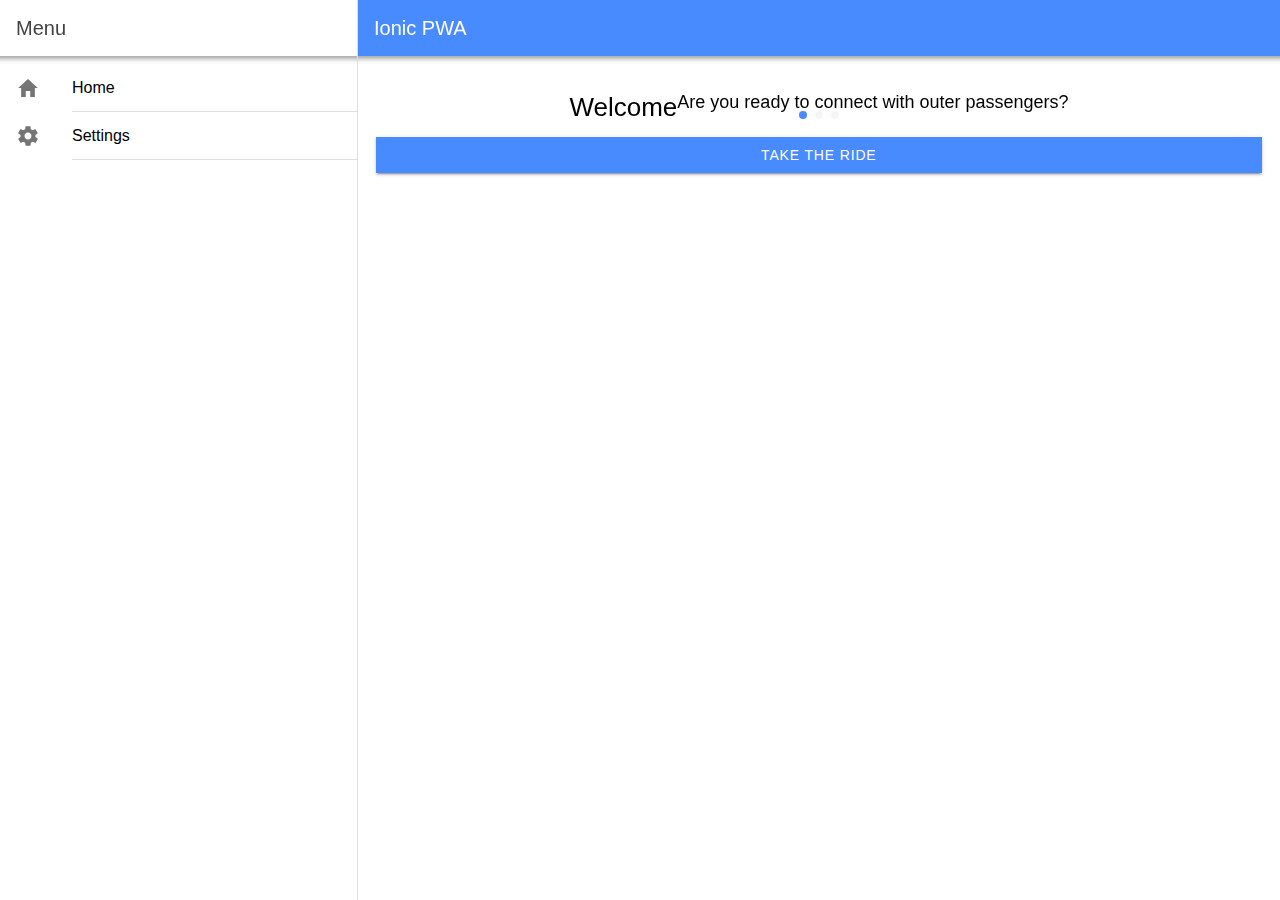
==== index.html @ 5e9d89e2 "pwa third try" ====
<!doctype html>
<html lang="en">
<head>
  <meta charset="utf-8">
  <title>Ionic Progressive Web App</title>

  <base href="/" />

  <meta name="viewport" content="viewport-fit=cover, width=device-width, initial-scale=1.0, minimum-scale=1.0, maximum-scale=1.0, user-scalable=no">
  <meta name="format-detection" content="telephone=no">
  <meta name="msapplication-tap-highlight" content="no">

  <link rel="icon" type="image/png" href="assets/icon/favicon.png">

  <!-- add to homescreen for ios -->
  <meta name="apple-mobile-web-app-capable" content="yes">
  <meta name="apple-mobile-web-app-status-bar-style" content="black">
  <!-- icons for ios pwa -->
  <link rel="apple-touch-icon" href="assets/icons/icon-192x192.png">

  <link rel="manifest" href="manifest.json">
  <meta name="theme-color" content="#1976d2">
<link rel="stylesheet" href="styles.6d53c42e367c85a24edc.css"></head>
<body>
  <app-root></app-root>
  <noscript>Please enable JavaScript to continue using this application.</noscript>
<script type="text/javascript" src="runtime.3969d0dd83c0ee042bb1.js"></script><script type="text/javascript" src="polyfills.073ed57e69bb94fd548f.js"></script><script type="text/javascript" src="main.b3f794438ce610d9141f.js"></script></body>
</html>
---- styles.6d53c42e367c85a24edc.css ----
:root{--ion-color-primary:#488aff;--ion-color-primary-rgb:72,138,255;--ion-color-primary-contrast:#fff;--ion-color-primary-contrast-rgb:255,255,255;--ion-color-primary-shade:#3f79e0;--ion-color-primary-tint:#5a96ff;--ion-color-secondary:#32db64;--ion-color-secondary-rgb:50,219,100;--ion-color-secondary-contrast:#fff;--ion-color-secondary-contrast-rgb:255,255,255;--ion-color-secondary-shade:#2cc158;--ion-color-secondary-tint:#47df74;--ion-color-tertiary:#f4a942;--ion-color-tertiary-rgb:244,169,66;--ion-color-tertiary-contrast:#fff;--ion-color-tertiary-contrast-rgb:255,255,255;--ion-color-tertiary-shade:#d7953a;--ion-color-tertiary-tint:#f5b255;--ion-color-success:#10dc60;--ion-color-success-rgb:16,220,96;--ion-color-success-contrast:#fff;--ion-color-success-contrast-rgb:255,255,255;--ion-color-success-shade:#0ec254;--ion-color-success-tint:#28e070;--ion-color-warning:#ffce00;--ion-color-warning-rgb:255,206,0;--ion-color-warning-contrast:#000;--ion-color-warning-contrast-rgb:0,0,0;--ion-color-warning-shade:#e0b500;--ion-color-warning-tint:#ffd31a;--ion-color-danger:#f53d3d;--ion-color-danger-rgb:245,61,61;--ion-color-danger-contrast:#fff;--ion-color-danger-contrast-rgb:255,255,255;--ion-color-danger-shade:#d83636;--ion-color-danger-tint:#f65050;--ion-color-light:#f4f4f4;--ion-color-light-rgb:244,244,244;--ion-color-light-contrast:#000;--ion-color-light-contrast-rgb:0,0,0;--ion-color-light-shade:#d7d7d7;--ion-color-light-tint:#f5f5f5;--ion-color-medium:#989aa2;--ion-color-medium-rgb:152,154,162;--ion-color-medium-contrast:#000;--ion-color-medium-contrast-rgb:0,0,0;--ion-color-medium-shade:#86888f;--ion-color-medium-tint:#a2a4ab;--ion-color-dark:#222;--ion-color-dark-rgb:34,34,34;--ion-color-dark-contrast:#fff;--ion-color-dark-contrast-rgb:255,255,255;--ion-color-dark-shade:#1e1e1e;--ion-color-dark-tint:#383838}html.ios{--ion-default-font:-apple-system,BlinkMacSystemFont,"Helvetica Neue","Roboto",sans-serif}html.md{--ion-default-font:"Roboto","Helvetica Neue",sans-serif}body.backdrop-no-scroll{overflow:hidden}.ion-color-primary{--ion-color-base:var(--ion-color-primary, #3880ff)!important;--ion-color-base-rgb:var(--ion-color-primary-rgb, 56,128,255)!important;--ion-color-contrast:var(--ion-color-primary-contrast, #fff)!important;--ion-color-contrast-rgb:var(--ion-color-primary-contrast-rgb, 255,255,255)!important;--ion-color-shade:var(--ion-color-primary-shade, #3171e0)!important;--ion-color-tint:var(--ion-color-primary-tint, #4c8dff)!important}.ion-color-secondary{--ion-color-base:var(--ion-color-secondary, #0cd1e8)!important;--ion-color-base-rgb:var(--ion-color-secondary-rgb, 12,209,232)!important;--ion-color-contrast:var(--ion-color-secondary-contrast, #fff)!important;--ion-color-contrast-rgb:var(--ion-color-secondary-contrast-rgb, 255,255,255)!important;--ion-color-shade:var(--ion-color-secondary-shade, #0bb8cc)!important;--ion-color-tint:var(--ion-color-secondary-tint, #24d6ea)!important}.ion-color-tertiary{--ion-color-base:var(--ion-color-tertiary, #7044ff)!important;--ion-color-base-rgb:var(--ion-color-tertiary-rgb, 112,68,255)!important;--ion-color-contrast:var(--ion-color-tertiary-contrast, #fff)!important;--ion-color-contrast-rgb:var(--ion-color-tertiary-contrast-rgb, 255,255,255)!important;--ion-color-shade:var(--ion-color-tertiary-shade, #633ce0)!important;--ion-color-tint:var(--ion-color-tertiary-tint, #7e57ff)!important}.ion-color-success{--ion-color-base:var(--ion-color-success, #10dc60)!important;--ion-color-base-rgb:var(--ion-color-success-rgb, 16,220,96)!important;--ion-color-contrast:var(--ion-color-success-contrast, #fff)!important;--ion-color-contrast-rgb:var(--ion-color-success-contrast-rgb, 255,255,255)!important;--ion-color-shade:var(--ion-color-success-shade, #0ec254)!important;--ion-color-tint:var(--ion-color-success-tint, #28e070)!important}.ion-color-warning{--ion-color-base:var(--ion-color-warning, #ffce00)!important;--ion-color-base-rgb:var(--ion-color-warning-rgb, 255,206,0)!important;--ion-color-contrast:var(--ion-color-warning-contrast, #fff)!important;--ion-color-contrast-rgb:var(--ion-color-warning-contrast-rgb, 255,255,255)!important;--ion-color-shade:var(--ion-color-warning-shade, #e0b500)!important;--ion-color-tint:var(--ion-color-warning-tint, #ffd31a)!important}.ion-color-danger{--ion-color-base:var(--ion-color-danger, #f04141)!important;--ion-color-base-rgb:var(--ion-color-danger-rgb, 240,65,65)!important;--ion-color-contrast:var(--ion-color-danger-contrast, #fff)!important;--ion-color-contrast-rgb:var(--ion-color-danger-contrast-rgb, 255,255,255)!important;--ion-color-shade:var(--ion-color-danger-shade, #d33939)!important;--ion-color-tint:var(--ion-color-danger-tint, #f25454)!important}.ion-color-light{--ion-color-base:var(--ion-color-light, #f4f5f8)!important;--ion-color-base-rgb:var(--ion-color-light-rgb, 244,245,248)!important;--ion-color-contrast:var(--ion-color-light-contrast, #000)!important;--ion-color-contrast-rgb:var(--ion-color-light-contrast-rgb, 0,0,0)!important;--ion-color-shade:var(--ion-color-light-shade, #d7d8da)!important;--ion-color-tint:var(--ion-color-light-tint, #f5f6f9)!important}.ion-color-medium{--ion-color-base:var(--ion-color-medium, #989aa2)!important;--ion-color-base-rgb:var(--ion-color-medium-rgb, 152,154,162)!important;--ion-color-contrast:var(--ion-color-medium-contrast, #fff)!important;--ion-color-contrast-rgb:var(--ion-color-medium-contrast-rgb, 255,255,255)!important;--ion-color-shade:var(--ion-color-medium-shade, #86888f)!important;--ion-color-tint:var(--ion-color-medium-tint, #a2a4ab)!important}.ion-color-dark{--ion-color-base:var(--ion-color-dark, #222428)!important;--ion-color-base-rgb:var(--ion-color-dark-rgb, 34,36,40)!important;--ion-color-contrast:var(--ion-color-dark-contrast, #fff)!important;--ion-color-contrast-rgb:var(--ion-color-dark-contrast-rgb, 255,255,255)!important;--ion-color-shade:var(--ion-color-dark-shade, #1e2023)!important;--ion-color-tint:var(--ion-color-dark-tint, #383a3e)!important}.ion-page{left:0;right:0;top:0;bottom:0;display:flex;position:absolute;flex-direction:column;justify-content:space-between;contain:layout size style;overflow:hidden;z-index:0}.ion-page-hidden,[hidden],ion-action-sheet-controller,ion-alert-controller,ion-loading-controller,ion-menu-controller,ion-modal-controller,ion-nav-controller,ion-picker-controller,ion-popover-controller,ion-route,ion-route-redirect,ion-router,ion-select-option,ion-toast-controller{display:none!important}.ion-page-invisible{opacity:0}html.plt-ios.plt-hybrid,html.plt-ios.plt-pwa{--ion-statusbar-padding:20px}@supports (padding-top:20px){html{--ion-safe-area-top:var(--ion-statusbar-padding)}}@supports (padding-top:constant(safe-area-inset-top)){html{--ion-safe-area-top:constant(safe-area-inset-top);--ion-safe-area-bottom:constant(safe-area-inset-bottom);--ion-safe-area-left:constant(safe-area-inset-left);--ion-safe-area-right:constant(safe-area-inset-right)}}@supports (padding-top:env(safe-area-inset-top)){html{--ion-safe-area-top:env(safe-area-inset-top);--ion-safe-area-bottom:env(safe-area-inset-bottom);--ion-safe-area-left:env(safe-area-inset-left);--ion-safe-area-right:env(safe-area-inset-right)}}audio,canvas,progress,video{vertical-align:baseline}audio:not([controls]){display:none;height:0}b,strong{font-weight:700}img{max-width:100%;border:0}svg:not(:root){overflow:hidden}figure{margin:1em 40px}hr{height:1px;border-width:0;box-sizing:content-box}pre{overflow:auto}code,kbd,pre,samp{font-family:monospace,monospace;font-size:1em}input,label,select,textarea{font-family:inherit;line-height:normal}textarea{overflow:auto;height:auto;font:inherit;color:inherit}textarea::-webkit-input-placeholder{padding-left:2px}textarea:-ms-input-placeholder{padding-left:2px}textarea::-ms-input-placeholder{padding-left:2px}textarea::placeholder{padding-left:2px}form,input,optgroup,select{margin:0;font:inherit;color:inherit}html input[type=button],input[type=reset],input[type=submit]{cursor:pointer;-webkit-appearance:button}.ion-tappable,[tappable],[tappable] div,[tappable] ion-icon,[tappable] ion-label,[tappable] span,a,a div,a ion-icon,a ion-label,a span,button,button div,button ion-icon,button ion-label,button span,input,textarea{touch-action:manipulation}a ion-label,button ion-label{pointer-events:none}button{border:0;border-radius:0;font-family:inherit;font-style:inherit;font-variant:inherit;line-height:1;text-transform:none;cursor:pointer;-webkit-appearance:button}[tappable]{cursor:pointer}a[disabled],button[disabled],html input[disabled]{cursor:default}button::-moz-focus-inner,input::-moz-focus-inner{padding:0;border:0}input[type=checkbox],input[type=radio]{padding:0;box-sizing:border-box}input[type=number]::-webkit-inner-spin-button,input[type=number]::-webkit-outer-spin-button{height:auto}input[type=search]::-webkit-search-cancel-button,input[type=search]::-webkit-search-decoration{-webkit-appearance:none}table{border-collapse:collapse;border-spacing:0}td,th{padding:0}*{box-sizing:border-box;-webkit-tap-highlight-color:transparent;-webkit-tap-highlight-color:transparent;-webkit-touch-callout:none}html{--ion-font-family:var(--ion-default-font);width:100%;height:100%;-webkit-text-size-adjust:100%;-moz-text-size-adjust:100%;-ms-text-size-adjust:100%;text-size-adjust:100%;font-family:var(--ion-font-family)}html.plt-pwa{height:100vh}body{background:var(--ion-background-color);-moz-osx-font-smoothing:grayscale;-webkit-font-smoothing:antialiased;position:fixed;width:100%;max-width:100%;height:100%;max-height:100%;text-rendering:optimizeLegibility;overflow:hidden;touch-action:manipulation;-webkit-user-drag:none;-ms-content-zooming:none;word-wrap:break-word;overscroll-behavior-y:none;-webkit-text-size-adjust:none;-moz-text-size-adjust:none;-ms-text-size-adjust:none;text-size-adjust:none;margin:0;padding:0}a{background-color:transparent;color:var(--ion-color-primary,#3880ff)}h1,h2,h3,h4,h5,h6{margin-top:16px;margin-bottom:10px;font-weight:500;line-height:1.2}h1{margin-top:20px;font-size:26px}h2{margin-top:18px;font-size:24px}h3{font-size:22px}h4{font-size:20px}h5{font-size:18px}h6{font-size:16px}small{font-size:75%}sub,sup{position:relative;font-size:75%;line-height:0;vertical-align:baseline}sup{top:-.5em}sub{bottom:-.25em}.ion-no-padding,[no-padding]{--padding-start:0;--padding-end:0;--padding-top:0;--padding-bottom:0;padding:0}.ion-padding,[padding]{--padding-start:var(--ion-padding, 16px);--padding-end:var(--ion-padding, 16px);--padding-top:var(--ion-padding, 16px);--padding-bottom:var(--ion-padding, 16px);padding-left:var(--ion-padding,16px);padding-right:var(--ion-padding,16px);padding-top:var(--ion-padding,16px);padding-bottom:var(--ion-padding,16px)}@supports ((-webkit-margin-start:0) or (margin-inline-start:0)) or (-webkit-margin-start:0){.ion-padding,[padding]{padding-left:unset;padding-right:unset;-webkit-padding-start:var(--ion-padding,16px);padding-inline-start:var(--ion-padding,16px);-webkit-padding-end:var(--ion-padding,16px);padding-inline-end:var(--ion-padding,16px)}}.ion-padding-top,[padding-top]{--padding-top:var(--ion-padding, 16px);padding-top:var(--ion-padding,16px)}.ion-padding-start,[padding-start]{--padding-start:var(--ion-padding, 16px);padding-left:var(--ion-padding,16px)}.ion-padding-end,[padding-end]{--padding-end:var(--ion-padding, 16px);padding-right:var(--ion-padding,16px)}@supports ((-webkit-margin-start:0) or (margin-inline-start:0)) or (-webkit-margin-start:0){.ion-padding-start,[padding-start]{padding-left:unset;-webkit-padding-start:var(--ion-padding,16px);padding-inline-start:var(--ion-padding,16px)}.ion-padding-end,[padding-end]{padding-right:unset;-webkit-padding-end:var(--ion-padding,16px);padding-inline-end:var(--ion-padding,16px)}}.ion-padding-bottom,[padding-bottom]{--padding-bottom:var(--ion-padding, 16px);padding-bottom:var(--ion-padding,16px)}.ion-padding-vertical,[padding-vertical]{--padding-top:var(--ion-padding, 16px);--padding-bottom:var(--ion-padding, 16px);padding-top:var(--ion-padding,16px);padding-bottom:var(--ion-padding,16px)}.ion-padding-horizontal,[padding-horizontal]{--padding-start:var(--ion-padding, 16px);--padding-end:var(--ion-padding, 16px);padding-left:var(--ion-padding,16px);padding-right:var(--ion-padding,16px)}.ion-no-margin,[no-margin]{--margin-start:0;--margin-end:0;--margin-top:0;--margin-bottom:0;margin:0}.ion-margin,[margin]{--margin-start:var(--ion-margin, 16px);--margin-end:var(--ion-margin, 16px);--margin-top:var(--ion-margin, 16px);--margin-bottom:var(--ion-margin, 16px);margin-left:var(--ion-margin,16px);margin-right:var(--ion-margin,16px);margin-top:var(--ion-margin,16px);margin-bottom:var(--ion-margin,16px)}@supports ((-webkit-margin-start:0) or (margin-inline-start:0)) or (-webkit-margin-start:0){.ion-padding-horizontal,[padding-horizontal]{padding-left:unset;padding-right:unset;-webkit-padding-start:var(--ion-padding,16px);padding-inline-start:var(--ion-padding,16px);-webkit-padding-end:var(--ion-padding,16px);padding-inline-end:var(--ion-padding,16px)}.ion-margin,[margin]{margin-left:unset;margin-right:unset;-webkit-margin-start:var(--ion-margin,16px);margin-inline-start:var(--ion-margin,16px);-webkit-margin-end:var(--ion-margin,16px);margin-inline-end:var(--ion-margin,16px)}}.ion-margin-top,[margin-top]{--margin-top:var(--ion-margin, 16px);margin-top:var(--ion-margin,16px)}.ion-margin-start,[margin-start]{--margin-start:var(--ion-margin, 16px);margin-left:var(--ion-margin,16px)}.ion-margin-end,[margin-end]{--margin-end:var(--ion-margin, 16px);margin-right:var(--ion-margin,16px)}@supports ((-webkit-margin-start:0) or (margin-inline-start:0)) or (-webkit-margin-start:0){.ion-margin-start,[margin-start]{margin-left:unset;-webkit-margin-start:var(--ion-margin,16px);margin-inline-start:var(--ion-margin,16px)}.ion-margin-end,[margin-end]{margin-right:unset;-webkit-margin-end:var(--ion-margin,16px);margin-inline-end:var(--ion-margin,16px)}}.ion-margin-bottom,[margin-bottom]{--margin-bottom:var(--ion-margin, 16px);margin-bottom:var(--ion-margin,16px)}.ion-margin-vertical,[margin-vertical]{--margin-top:var(--ion-margin, 16px);--margin-bottom:var(--ion-margin, 16px);margin-top:var(--ion-margin,16px);margin-bottom:var(--ion-margin,16px)}.ion-margin-horizontal,[margin-horizontal]{--margin-start:var(--ion-margin, 16px);--margin-end:var(--ion-margin, 16px);margin-left:var(--ion-margin,16px);margin-right:var(--ion-margin,16px)}@supports ((-webkit-margin-start:0) or (margin-inline-start:0)) or (-webkit-margin-start:0){.ion-margin-horizontal,[margin-horizontal]{margin-left:unset;margin-right:unset;-webkit-margin-start:var(--ion-margin,16px);margin-inline-start:var(--ion-margin,16px);-webkit-margin-end:var(--ion-margin,16px);margin-inline-end:var(--ion-margin,16px)}}[float-left],[float-start]{float:left!important}[float-right]{float:right!important}:host-context([dir=rtl]) [float-start]{float:right!important}[float-end]{float:right!important}:host-context([dir=rtl]) [float-end]{float:left!important}.ion-text-center,[text-center]{text-align:center!important}.ion-text-justify,[text-justify]{text-align:justify!important}.ion-text-start,[text-start]{text-align:start!important}.ion-text-end,[text-end]{text-align:end!important}.ion-text-left,[text-left]{text-align:left!important}.ion-text-right,[text-right]{text-align:right!important}.ion-text-nowrap,[text-nowrap]{white-space:nowrap!important}.ion-text-wrap,[text-wrap]{white-space:normal!important}.ion-text-uppercase,[text-uppercase]{text-transform:uppercase!important}.ion-text-lowercase,[text-lowercase]{text-transform:lowercase!important}.ion-text-capitalize,[text-capitalize]{text-transform:capitalize!important}@media (min-width:576px){[float-sm-left],[float-sm-start]{float:left!important}[float-sm-right]{float:right!important}:host-context([dir=rtl]) [float-sm-start]{float:right!important}[float-sm-end]{float:right!important}:host-context([dir=rtl]) [float-sm-end]{float:left!important}.ion-text-sm-center,[text-sm-center]{text-align:center!important}.ion-text-sm-justify,[text-sm-justify]{text-align:justify!important}.ion-text-sm-start,[text-sm-start]{text-align:start!important}.ion-text-sm-end,[text-sm-end]{text-align:end!important}.ion-text-sm-left,[text-sm-left]{text-align:left!important}.ion-text-sm-right,[text-sm-right]{text-align:right!important}.ion-text-sm-nowrap,[text-sm-nowrap]{white-space:nowrap!important}.ion-text-sm-wrap,[text-sm-wrap]{white-space:normal!important}.ion-text-sm-uppercase,[text-sm-uppercase]{text-transform:uppercase!important}.ion-text-sm-lowercase,[text-sm-lowercase]{text-transform:lowercase!important}.ion-text-sm-capitalize,[text-sm-capitalize]{text-transform:capitalize!important}}@media (min-width:768px){[float-md-left],[float-md-start]{float:left!important}[float-md-right]{float:right!important}:host-context([dir=rtl]) [float-md-start]{float:right!important}[float-md-end]{float:right!important}:host-context([dir=rtl]) [float-md-end]{float:left!important}.ion-text-md-center,[text-md-center]{text-align:center!important}.ion-text-md-justify,[text-md-justify]{text-align:justify!important}.ion-text-md-start,[text-md-start]{text-align:start!important}.ion-text-md-end,[text-md-end]{text-align:end!important}.ion-text-md-left,[text-md-left]{text-align:left!important}.ion-text-md-right,[text-md-right]{text-align:right!important}.ion-text-md-nowrap,[text-md-nowrap]{white-space:nowrap!important}.ion-text-md-wrap,[text-md-wrap]{white-space:normal!important}.ion-text-md-uppercase,[text-md-uppercase]{text-transform:uppercase!important}.ion-text-md-lowercase,[text-md-lowercase]{text-transform:lowercase!important}.ion-text-md-capitalize,[text-md-capitalize]{text-transform:capitalize!important}}@media (min-width:992px){[float-lg-left],[float-lg-start]{float:left!important}[float-lg-right]{float:right!important}:host-context([dir=rtl]) [float-lg-start]{float:right!important}[float-lg-end]{float:right!important}:host-context([dir=rtl]) [float-lg-end]{float:left!important}.ion-text-lg-center,[text-lg-center]{text-align:center!important}.ion-text-lg-justify,[text-lg-justify]{text-align:justify!important}.ion-text-lg-start,[text-lg-start]{text-align:start!important}.ion-text-lg-end,[text-lg-end]{text-align:end!important}.ion-text-lg-left,[text-lg-left]{text-align:left!important}.ion-text-lg-right,[text-lg-right]{text-align:right!important}.ion-text-lg-nowrap,[text-lg-nowrap]{white-space:nowrap!important}.ion-text-lg-wrap,[text-lg-wrap]{white-space:normal!important}.ion-text-lg-uppercase,[text-lg-uppercase]{text-transform:uppercase!important}.ion-text-lg-lowercase,[text-lg-lowercase]{text-transform:lowercase!important}.ion-text-lg-capitalize,[text-lg-capitalize]{text-transform:capitalize!important}}@media (min-width:1200px){[float-xl-left],[float-xl-start]{float:left!important}[float-xl-right]{float:right!important}:host-context([dir=rtl]) [float-xl-start]{float:right!important}[float-xl-end]{float:right!important}:host-context([dir=rtl]) [float-xl-end]{float:left!important}.ion-text-xl-center,[text-xl-center]{text-align:center!important}.ion-text-xl-justify,[text-xl-justify]{text-align:justify!important}.ion-text-xl-start,[text-xl-start]{text-align:start!important}.ion-text-xl-end,[text-xl-end]{text-align:end!important}.ion-text-xl-left,[text-xl-left]{text-align:left!important}.ion-text-xl-right,[text-xl-right]{text-align:right!important}.ion-text-xl-nowrap,[text-xl-nowrap]{white-space:nowrap!important}.ion-text-xl-wrap,[text-xl-wrap]{white-space:normal!important}.ion-text-xl-uppercase,[text-xl-uppercase]{text-transform:uppercase!important}.ion-text-xl-lowercase,[text-xl-lowercase]{text-transform:lowercase!important}.ion-text-xl-capitalize,[text-xl-capitalize]{text-transform:capitalize!important}}[align-self-start]{align-self:flex-start!important}[align-self-end]{align-self:flex-end!important}[align-self-center]{align-self:center!important}[align-self-stretch]{align-self:stretch!important}[align-self-baseline]{align-self:baseline!important}[align-self-auto]{align-self:auto!important}[wrap]{flex-wrap:wrap!important}[nowrap]{flex-wrap:nowrap!important}[wrap-reverse]{flex-wrap:wrap-reverse!important}[justify-content-start]{justify-content:flex-start!important}[justify-content-center]{justify-content:center!important}[justify-content-end]{justify-content:flex-end!important}[justify-content-around]{justify-content:space-around!important}[justify-content-between]{justify-content:space-between!important}[justify-content-evenly]{justify-content:space-evenly!important}[align-items-start]{align-items:flex-start!important}[align-items-center]{align-items:center!important}[align-items-end]{align-items:flex-end!important}[align-items-stretch]{align-items:stretch!important}[align-items-baseline]{align-items:baseline!important}
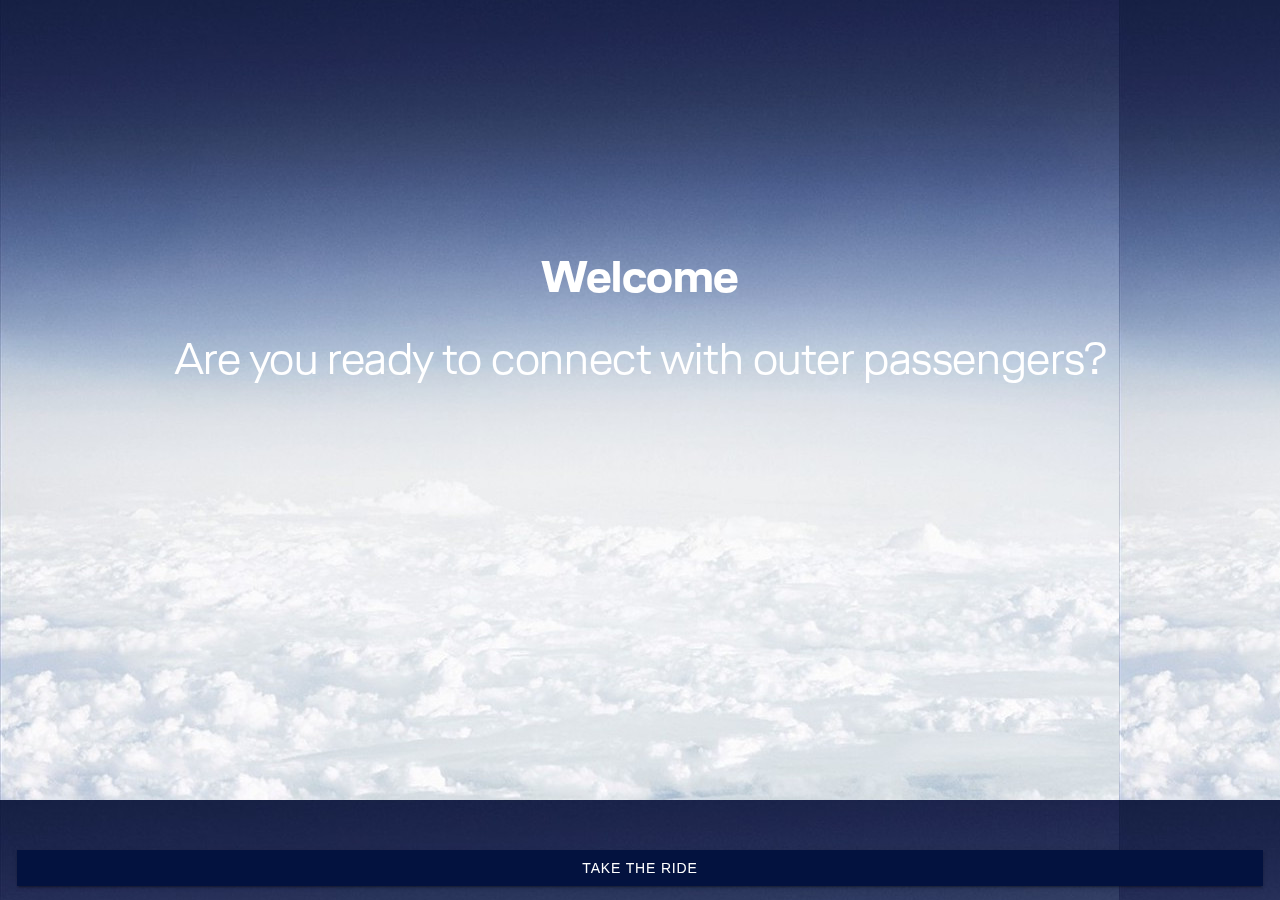
==== commit ae6d384c: "pwa fourth try" ====
--- a/index.html
+++ b/index.html
@@ -20,9 +20,9 @@
 
   <link rel="manifest" href="manifest.json">
   <meta name="theme-color" content="#1976d2">
-<link rel="stylesheet" href="styles.6d53c42e367c85a24edc.css"></head>
+<link rel="stylesheet" href="styles.1fd9f04433ded6de4ed9.css"></head>
 <body>
   <app-root></app-root>
   <noscript>Please enable JavaScript to continue using this application.</noscript>
-<script type="text/javascript" src="runtime.3969d0dd83c0ee042bb1.js"></script><script type="text/javascript" src="polyfills.073ed57e69bb94fd548f.js"></script><script type="text/javascript" src="main.b3f794438ce610d9141f.js"></script></body>
+<script type="text/javascript" src="runtime.99cc8d96dee55007e3b1.js"></script><script type="text/javascript" src="polyfills.073ed57e69bb94fd548f.js"></script><script type="text/javascript" src="main.a9a7814dc563b35dc0c1.js"></script></body>
 </html>
--- a/styles.1fd9f04433ded6de4ed9.css
+++ b/styles.1fd9f04433ded6de4ed9.css
@@ -0,0 +1 @@
+:root{--ion-color-primary:#03123F;--ion-color-primary-rgb:#04164C;--ion-color-primary-contrast:#FFFFFF;--ion-color-primary-contrast-rgb:#F5F5F5;--ion-color-primary-shade:#000000;--ion-color-primary-tint:#FFAD02;--ion-color-secondary:#32db64;--ion-color-secondary-rgb:50,219,100;--ion-color-secondary-contrast:#fff;--ion-color-secondary-contrast-rgb:255,255,255;--ion-color-secondary-shade:#2cc158;--ion-color-secondary-tint:#47df74;--ion-color-tertiary:#f4a942;--ion-color-tertiary-rgb:244,169,66;--ion-color-tertiary-contrast:#fff;--ion-color-tertiary-contrast-rgb:255,255,255;--ion-color-tertiary-shade:#d7953a;--ion-color-tertiary-tint:#f5b255;--ion-color-success:#10dc60;--ion-color-success-rgb:16,220,96;--ion-color-success-contrast:#fff;--ion-color-success-contrast-rgb:255,255,255;--ion-color-success-shade:#0ec254;--ion-color-success-tint:#28e070;--ion-color-warning:#ffce00;--ion-color-warning-rgb:255,206,0;--ion-color-warning-contrast:#000;--ion-color-warning-contrast-rgb:0,0,0;--ion-color-warning-shade:#e0b500;--ion-color-warning-tint:#ffd31a;--ion-color-danger:#f53d3d;--ion-color-danger-rgb:245,61,61;--ion-color-danger-contrast:#fff;--ion-color-danger-contrast-rgb:255,255,255;--ion-color-danger-shade:#d83636;--ion-color-danger-tint:#f65050;--ion-color-light:#f4f4f4;--ion-color-light-rgb:244,244,244;--ion-color-light-contrast:#000;--ion-color-light-contrast-rgb:0,0,0;--ion-color-light-shade:#d7d7d7;--ion-color-light-tint:#f5f5f5;--ion-color-medium:#989aa2;--ion-color-medium-rgb:152,154,162;--ion-color-medium-contrast:#000;--ion-color-medium-contrast-rgb:0,0,0;--ion-color-medium-shade:#86888f;--ion-color-medium-tint:#a2a4ab;--ion-color-dark:#222;--ion-color-dark-rgb:34,34,34;--ion-color-dark-contrast:#fff;--ion-color-dark-contrast-rgb:255,255,255;--ion-color-dark-shade:#1e1e1e;--ion-color-dark-tint:#383838}html.ios{--ion-default-font:-apple-system,BlinkMacSystemFont,"Helvetica Neue","Roboto",sans-serif}html.md{--ion-default-font:"Roboto","Helvetica Neue",sans-serif}body.backdrop-no-scroll{overflow:hidden}.ion-color-primary{--ion-color-base:var(--ion-color-primary, #3880ff)!important;--ion-color-base-rgb:var(--ion-color-primary-rgb, 56,128,255)!important;--ion-color-contrast:var(--ion-color-primary-contrast, #fff)!important;--ion-color-contrast-rgb:var(--ion-color-primary-contrast-rgb, 255,255,255)!important;--ion-color-shade:var(--ion-color-primary-shade, #3171e0)!important;--ion-color-tint:var(--ion-color-primary-tint, #4c8dff)!important}.ion-color-secondary{--ion-color-base:var(--ion-color-secondary, #0cd1e8)!important;--ion-color-base-rgb:var(--ion-color-secondary-rgb, 12,209,232)!important;--ion-color-contrast:var(--ion-color-secondary-contrast, #fff)!important;--ion-color-contrast-rgb:var(--ion-color-secondary-contrast-rgb, 255,255,255)!important;--ion-color-shade:var(--ion-color-secondary-shade, #0bb8cc)!important;--ion-color-tint:var(--ion-color-secondary-tint, #24d6ea)!important}.ion-color-tertiary{--ion-color-base:var(--ion-color-tertiary, #7044ff)!important;--ion-color-base-rgb:var(--ion-color-tertiary-rgb, 112,68,255)!important;--ion-color-contrast:var(--ion-color-tertiary-contrast, #fff)!important;--ion-color-contrast-rgb:var(--ion-color-tertiary-contrast-rgb, 255,255,255)!important;--ion-color-shade:var(--ion-color-tertiary-shade, #633ce0)!important;--ion-color-tint:var(--ion-color-tertiary-tint, #7e57ff)!important}.ion-color-success{--ion-color-base:var(--ion-color-success, #10dc60)!important;--ion-color-base-rgb:var(--ion-color-success-rgb, 16,220,96)!important;--ion-color-contrast:var(--ion-color-success-contrast, #fff)!important;--ion-color-contrast-rgb:var(--ion-color-success-contrast-rgb, 255,255,255)!important;--ion-color-shade:var(--ion-color-success-shade, #0ec254)!important;--ion-color-tint:var(--ion-color-success-tint, #28e070)!important}.ion-color-warning{--ion-color-base:var(--ion-color-warning, #ffce00)!important;--ion-color-base-rgb:var(--ion-color-warning-rgb, 255,206,0)!important;--ion-color-contrast:var(--ion-color-warning-contrast, #fff)!important;--ion-color-contrast-rgb:var(--ion-color-warning-contrast-rgb, 255,255,255)!important;--ion-color-shade:var(--ion-color-warning-shade, #e0b500)!important;--ion-color-tint:var(--ion-color-warning-tint, #ffd31a)!important}.ion-color-danger{--ion-color-base:var(--ion-color-danger, #f04141)!important;--ion-color-base-rgb:var(--ion-color-danger-rgb, 240,65,65)!important;--ion-color-contrast:var(--ion-color-danger-contrast, #fff)!important;--ion-color-contrast-rgb:var(--ion-color-danger-contrast-rgb, 255,255,255)!important;--ion-color-shade:var(--ion-color-danger-shade, #d33939)!important;--ion-color-tint:var(--ion-color-danger-tint, #f25454)!important}.ion-color-light{--ion-color-base:var(--ion-color-light, #f4f5f8)!important;--ion-color-base-rgb:var(--ion-color-light-rgb, 244,245,248)!important;--ion-color-contrast:var(--ion-color-light-contrast, #000)!important;--ion-color-contrast-rgb:var(--ion-color-light-contrast-rgb, 0,0,0)!important;--ion-color-shade:var(--ion-color-light-shade, #d7d8da)!important;--ion-color-tint:var(--ion-color-light-tint, #f5f6f9)!important}.ion-color-medium{--ion-color-base:var(--ion-color-medium, #989aa2)!important;--ion-color-base-rgb:var(--ion-color-medium-rgb, 152,154,162)!important;--ion-color-contrast:var(--ion-color-medium-contrast, #fff)!important;--ion-color-contrast-rgb:var(--ion-color-medium-contrast-rgb, 255,255,255)!important;--ion-color-shade:var(--ion-color-medium-shade, #86888f)!important;--ion-color-tint:var(--ion-color-medium-tint, #a2a4ab)!important}.ion-color-dark{--ion-color-base:var(--ion-color-dark, #222428)!important;--ion-color-base-rgb:var(--ion-color-dark-rgb, 34,36,40)!important;--ion-color-contrast:var(--ion-color-dark-contrast, #fff)!important;--ion-color-contrast-rgb:var(--ion-color-dark-contrast-rgb, 255,255,255)!important;--ion-color-shade:var(--ion-color-dark-shade, #1e2023)!important;--ion-color-tint:var(--ion-color-dark-tint, #383a3e)!important}.ion-page{left:0;right:0;top:0;bottom:0;display:flex;position:absolute;flex-direction:column;justify-content:space-between;contain:layout size style;overflow:hidden;z-index:0}.ion-page-hidden,[hidden],ion-action-sheet-controller,ion-alert-controller,ion-loading-controller,ion-menu-controller,ion-modal-controller,ion-nav-controller,ion-picker-controller,ion-popover-controller,ion-route,ion-route-redirect,ion-router,ion-select-option,ion-toast-controller{display:none!important}.ion-page-invisible{opacity:0}html.plt-ios.plt-hybrid,html.plt-ios.plt-pwa{--ion-statusbar-padding:20px}@supports (padding-top:20px){html{--ion-safe-area-top:var(--ion-statusbar-padding)}}@supports (padding-top:constant(safe-area-inset-top)){html{--ion-safe-area-top:constant(safe-area-inset-top);--ion-safe-area-bottom:constant(safe-area-inset-bottom);--ion-safe-area-left:constant(safe-area-inset-left);--ion-safe-area-right:constant(safe-area-inset-right)}}@supports (padding-top:env(safe-area-inset-top)){html{--ion-safe-area-top:env(safe-area-inset-top);--ion-safe-area-bottom:env(safe-area-inset-bottom);--ion-safe-area-left:env(safe-area-inset-left);--ion-safe-area-right:env(safe-area-inset-right)}}audio,canvas,progress,video{vertical-align:baseline}audio:not([controls]){display:none;height:0}b,strong{font-weight:700}img{max-width:100%;border:0}svg:not(:root){overflow:hidden}figure{margin:1em 40px}hr{height:1px;border-width:0;box-sizing:content-box}pre{overflow:auto}code,kbd,pre,samp{font-family:monospace,monospace;font-size:1em}input,label,select,textarea{font-family:inherit;line-height:normal}textarea{overflow:auto;height:auto;font:inherit;color:inherit}textarea::-webkit-input-placeholder{padding-left:2px}textarea:-ms-input-placeholder{padding-left:2px}textarea::-ms-input-placeholder{padding-left:2px}textarea::placeholder{padding-left:2px}form,input,optgroup,select{margin:0;font:inherit;color:inherit}html input[type=button],input[type=reset],input[type=submit]{cursor:pointer;-webkit-appearance:button}.ion-tappable,[tappable],[tappable] div,[tappable] ion-icon,[tappable] ion-label,[tappable] span,a,a div,a ion-icon,a ion-label,a span,button,button div,button ion-icon,button ion-label,button span,input,textarea{touch-action:manipulation}a ion-label,button ion-label{pointer-events:none}button{border:0;border-radius:0;font-family:inherit;font-style:inherit;font-variant:inherit;line-height:1;text-transform:none;cursor:pointer;-webkit-appearance:button}[tappable]{cursor:pointer}a[disabled],button[disabled],html input[disabled]{cursor:default}button::-moz-focus-inner,input::-moz-focus-inner{padding:0;border:0}input[type=checkbox],input[type=radio]{padding:0;box-sizing:border-box}input[type=number]::-webkit-inner-spin-button,input[type=number]::-webkit-outer-spin-button{height:auto}input[type=search]::-webkit-search-cancel-button,input[type=search]::-webkit-search-decoration{-webkit-appearance:none}table{border-collapse:collapse;border-spacing:0}td,th{padding:0}*{box-sizing:border-box;-webkit-tap-highlight-color:transparent;-webkit-tap-highlight-color:transparent;-webkit-touch-callout:none}html{--ion-font-family:var(--ion-default-font);width:100%;height:100%;-webkit-text-size-adjust:100%;-moz-text-size-adjust:100%;-ms-text-size-adjust:100%;text-size-adjust:100%;font-family:var(--ion-font-family)}html.plt-pwa{height:100vh}body{background:var(--ion-background-color);-moz-osx-font-smoothing:grayscale;-webkit-font-smoothing:antialiased;position:fixed;width:100%;max-width:100%;height:100%;max-height:100%;text-rendering:optimizeLegibility;overflow:hidden;touch-action:manipulation;-webkit-user-drag:none;-ms-content-zooming:none;word-wrap:break-word;overscroll-behavior-y:none;-webkit-text-size-adjust:none;-moz-text-size-adjust:none;-ms-text-size-adjust:none;text-size-adjust:none;margin:0;padding:0}a{background-color:transparent;color:var(--ion-color-primary,#3880ff)}h1,h2,h3,h4,h5,h6{margin-top:16px;margin-bottom:10px;font-weight:500;line-height:1.2}h1{margin-top:20px;font-size:26px}h2{margin-top:18px;font-size:24px}h3{font-size:22px}h4{font-size:20px}h5{font-size:18px}h6{font-size:16px}small{font-size:75%}sub,sup{position:relative;font-size:75%;line-height:0;vertical-align:baseline}sup{top:-.5em}sub{bottom:-.25em}.ion-no-padding,[no-padding]{--padding-start:0;--padding-end:0;--padding-top:0;--padding-bottom:0;padding:0}.ion-padding,[padding]{--padding-start:var(--ion-padding, 16px);--padding-end:var(--ion-padding, 16px);--padding-top:var(--ion-padding, 16px);--padding-bottom:var(--ion-padding, 16px);padding-left:var(--ion-padding,16px);padding-right:var(--ion-padding,16px);padding-top:var(--ion-padding,16px);padding-bottom:var(--ion-padding,16px)}@supports ((-webkit-margin-start:0) or (margin-inline-start:0)) or (-webkit-margin-start:0){.ion-padding,[padding]{padding-left:unset;padding-right:unset;-webkit-padding-start:var(--ion-padding,16px);padding-inline-start:var(--ion-padding,16px);-webkit-padding-end:var(--ion-padding,16px);padding-inline-end:var(--ion-padding,16px)}}.ion-padding-top,[padding-top]{--padding-top:var(--ion-padding, 16px);padding-top:var(--ion-padding,16px)}.ion-padding-start,[padding-start]{--padding-start:var(--ion-padding, 16px);padding-left:var(--ion-padding,16px)}.ion-padding-end,[padding-end]{--padding-end:var(--ion-padding, 16px);padding-right:var(--ion-padding,16px)}@supports ((-webkit-margin-start:0) or (margin-inline-start:0)) or (-webkit-margin-start:0){.ion-padding-start,[padding-start]{padding-left:unset;-webkit-padding-start:var(--ion-padding,16px);padding-inline-start:var(--ion-padding,16px)}.ion-padding-end,[padding-end]{padding-right:unset;-webkit-padding-end:var(--ion-padding,16px);padding-inline-end:var(--ion-padding,16px)}}.ion-padding-bottom,[padding-bottom]{--padding-bottom:var(--ion-padding, 16px);padding-bottom:var(--ion-padding,16px)}.ion-padding-vertical,[padding-vertical]{--padding-top:var(--ion-padding, 16px);--padding-bottom:var(--ion-padding, 16px);padding-top:var(--ion-padding,16px);padding-bottom:var(--ion-padding,16px)}.ion-padding-horizontal,[padding-horizontal]{--padding-start:var(--ion-padding, 16px);--padding-end:var(--ion-padding, 16px);padding-left:var(--ion-padding,16px);padding-right:var(--ion-padding,16px)}.ion-no-margin,[no-margin]{--margin-start:0;--margin-end:0;--margin-top:0;--margin-bottom:0;margin:0}.ion-margin,[margin]{--margin-start:var(--ion-margin, 16px);--margin-end:var(--ion-margin, 16px);--margin-top:var(--ion-margin, 16px);--margin-bottom:var(--ion-margin, 16px);margin-left:var(--ion-margin,16px);margin-right:var(--ion-margin,16px);margin-top:var(--ion-margin,16px);margin-bottom:var(--ion-margin,16px)}@supports ((-webkit-margin-start:0) or (margin-inline-start:0)) or (-webkit-margin-start:0){.ion-padding-horizontal,[padding-horizontal]{padding-left:unset;padding-right:unset;-webkit-padding-start:var(--ion-padding,16px);padding-inline-start:var(--ion-padding,16px);-webkit-padding-end:var(--ion-padding,16px);padding-inline-end:var(--ion-padding,16px)}.ion-margin,[margin]{margin-left:unset;margin-right:unset;-webkit-margin-start:var(--ion-margin,16px);margin-inline-start:var(--ion-margin,16px);-webkit-margin-end:var(--ion-margin,16px);margin-inline-end:var(--ion-margin,16px)}}.ion-margin-top,[margin-top]{--margin-top:var(--ion-margin, 16px);margin-top:var(--ion-margin,16px)}.ion-margin-start,[margin-start]{--margin-start:var(--ion-margin, 16px);margin-left:var(--ion-margin,16px)}.ion-margin-end,[margin-end]{--margin-end:var(--ion-margin, 16px);margin-right:var(--ion-margin,16px)}@supports ((-webkit-margin-start:0) or (margin-inline-start:0)) or (-webkit-margin-start:0){.ion-margin-start,[margin-start]{margin-left:unset;-webkit-margin-start:var(--ion-margin,16px);margin-inline-start:var(--ion-margin,16px)}.ion-margin-end,[margin-end]{margin-right:unset;-webkit-margin-end:var(--ion-margin,16px);margin-inline-end:var(--ion-margin,16px)}}.ion-margin-bottom,[margin-bottom]{--margin-bottom:var(--ion-margin, 16px);margin-bottom:var(--ion-margin,16px)}.ion-margin-vertical,[margin-vertical]{--margin-top:var(--ion-margin, 16px);--margin-bottom:var(--ion-margin, 16px);margin-top:var(--ion-margin,16px);margin-bottom:var(--ion-margin,16px)}.ion-margin-horizontal,[margin-horizontal]{--margin-start:var(--ion-margin, 16px);--margin-end:var(--ion-margin, 16px);margin-left:var(--ion-margin,16px);margin-right:var(--ion-margin,16px)}@supports ((-webkit-margin-start:0) or (margin-inline-start:0)) or (-webkit-margin-start:0){.ion-margin-horizontal,[margin-horizontal]{margin-left:unset;margin-right:unset;-webkit-margin-start:var(--ion-margin,16px);margin-inline-start:var(--ion-margin,16px);-webkit-margin-end:var(--ion-margin,16px);margin-inline-end:var(--ion-margin,16px)}}[float-left],[float-start]{float:left!important}[float-right]{float:right!important}:host-context([dir=rtl]) [float-start]{float:right!important}[float-end]{float:right!important}:host-context([dir=rtl]) [float-end]{float:left!important}.ion-text-center,[text-center]{text-align:center!important}.ion-text-justify,[text-justify]{text-align:justify!important}.ion-text-start,[text-start]{text-align:start!important}.ion-text-end,[text-end]{text-align:end!important}.ion-text-left,[text-left]{text-align:left!important}.ion-text-right,[text-right]{text-align:right!important}.ion-text-nowrap,[text-nowrap]{white-space:nowrap!important}.ion-text-wrap,[text-wrap]{white-space:normal!important}.ion-text-uppercase,[text-uppercase]{text-transform:uppercase!important}.ion-text-lowercase,[text-lowercase]{text-transform:lowercase!important}.ion-text-capitalize,[text-capitalize]{text-transform:capitalize!important}@media (min-width:576px){[float-sm-left],[float-sm-start]{float:left!important}[float-sm-right]{float:right!important}:host-context([dir=rtl]) [float-sm-start]{float:right!important}[float-sm-end]{float:right!important}:host-context([dir=rtl]) [float-sm-end]{float:left!important}.ion-text-sm-center,[text-sm-center]{text-align:center!important}.ion-text-sm-justify,[text-sm-justify]{text-align:justify!important}.ion-text-sm-start,[text-sm-start]{text-align:start!important}.ion-text-sm-end,[text-sm-end]{text-align:end!important}.ion-text-sm-left,[text-sm-left]{text-align:left!important}.ion-text-sm-right,[text-sm-right]{text-align:right!important}.ion-text-sm-nowrap,[text-sm-nowrap]{white-space:nowrap!important}.ion-text-sm-wrap,[text-sm-wrap]{white-space:normal!important}.ion-text-sm-uppercase,[text-sm-uppercase]{text-transform:uppercase!important}.ion-text-sm-lowercase,[text-sm-lowercase]{text-transform:lowercase!important}.ion-text-sm-capitalize,[text-sm-capitalize]{text-transform:capitalize!important}}@media (min-width:768px){[float-md-left],[float-md-start]{float:left!important}[float-md-right]{float:right!important}:host-context([dir=rtl]) [float-md-start]{float:right!important}[float-md-end]{float:right!important}:host-context([dir=rtl]) [float-md-end]{float:left!important}.ion-text-md-center,[text-md-center]{text-align:center!important}.ion-text-md-justify,[text-md-justify]{text-align:justify!important}.ion-text-md-start,[text-md-start]{text-align:start!important}.ion-text-md-end,[text-md-end]{text-align:end!important}.ion-text-md-left,[text-md-left]{text-align:left!important}.ion-text-md-right,[text-md-right]{text-align:right!important}.ion-text-md-nowrap,[text-md-nowrap]{white-space:nowrap!important}.ion-text-md-wrap,[text-md-wrap]{white-space:normal!important}.ion-text-md-uppercase,[text-md-uppercase]{text-transform:uppercase!important}.ion-text-md-lowercase,[text-md-lowercase]{text-transform:lowercase!important}.ion-text-md-capitalize,[text-md-capitalize]{text-transform:capitalize!important}}@media (min-width:992px){[float-lg-left],[float-lg-start]{float:left!important}[float-lg-right]{float:right!important}:host-context([dir=rtl]) [float-lg-start]{float:right!important}[float-lg-end]{float:right!important}:host-context([dir=rtl]) [float-lg-end]{float:left!important}.ion-text-lg-center,[text-lg-center]{text-align:center!important}.ion-text-lg-justify,[text-lg-justify]{text-align:justify!important}.ion-text-lg-start,[text-lg-start]{text-align:start!important}.ion-text-lg-end,[text-lg-end]{text-align:end!important}.ion-text-lg-left,[text-lg-left]{text-align:left!important}.ion-text-lg-right,[text-lg-right]{text-align:right!important}.ion-text-lg-nowrap,[text-lg-nowrap]{white-space:nowrap!important}.ion-text-lg-wrap,[text-lg-wrap]{white-space:normal!important}.ion-text-lg-uppercase,[text-lg-uppercase]{text-transform:uppercase!important}.ion-text-lg-lowercase,[text-lg-lowercase]{text-transform:lowercase!important}.ion-text-lg-capitalize,[text-lg-capitalize]{text-transform:capitalize!important}}@media (min-width:1200px){[float-xl-left],[float-xl-start]{float:left!important}[float-xl-right]{float:right!important}:host-context([dir=rtl]) [float-xl-start]{float:right!important}[float-xl-end]{float:right!important}:host-context([dir=rtl]) [float-xl-end]{float:left!important}.ion-text-xl-center,[text-xl-center]{text-align:center!important}.ion-text-xl-justify,[text-xl-justify]{text-align:justify!important}.ion-text-xl-start,[text-xl-start]{text-align:start!important}.ion-text-xl-end,[text-xl-end]{text-align:end!important}.ion-text-xl-left,[text-xl-left]{text-align:left!important}.ion-text-xl-right,[text-xl-right]{text-align:right!important}.ion-text-xl-nowrap,[text-xl-nowrap]{white-space:nowrap!important}.ion-text-xl-wrap,[text-xl-wrap]{white-space:normal!important}.ion-text-xl-uppercase,[text-xl-uppercase]{text-transform:uppercase!important}.ion-text-xl-lowercase,[text-xl-lowercase]{text-transform:lowercase!important}.ion-text-xl-capitalize,[text-xl-capitalize]{text-transform:capitalize!important}}[align-self-start]{align-self:flex-start!important}[align-self-end]{align-self:flex-end!important}[align-self-center]{align-self:center!important}[align-self-stretch]{align-self:stretch!important}[align-self-baseline]{align-self:baseline!important}[align-self-auto]{align-self:auto!important}[wrap]{flex-wrap:wrap!important}[nowrap]{flex-wrap:nowrap!important}[wrap-reverse]{flex-wrap:wrap-reverse!important}[justify-content-start]{justify-content:flex-start!important}[justify-content-center]{justify-content:center!important}[justify-content-end]{justify-content:flex-end!important}[justify-content-around]{justify-content:space-around!important}[justify-content-between]{justify-content:space-between!important}[justify-content-evenly]{justify-content:space-evenly!important}[align-items-start]{align-items:flex-start!important}[align-items-center]{align-items:center!important}[align-items-end]{align-items:flex-end!important}[align-items-stretch]{align-items:stretch!important}[align-items-baseline]{align-items:baseline!important}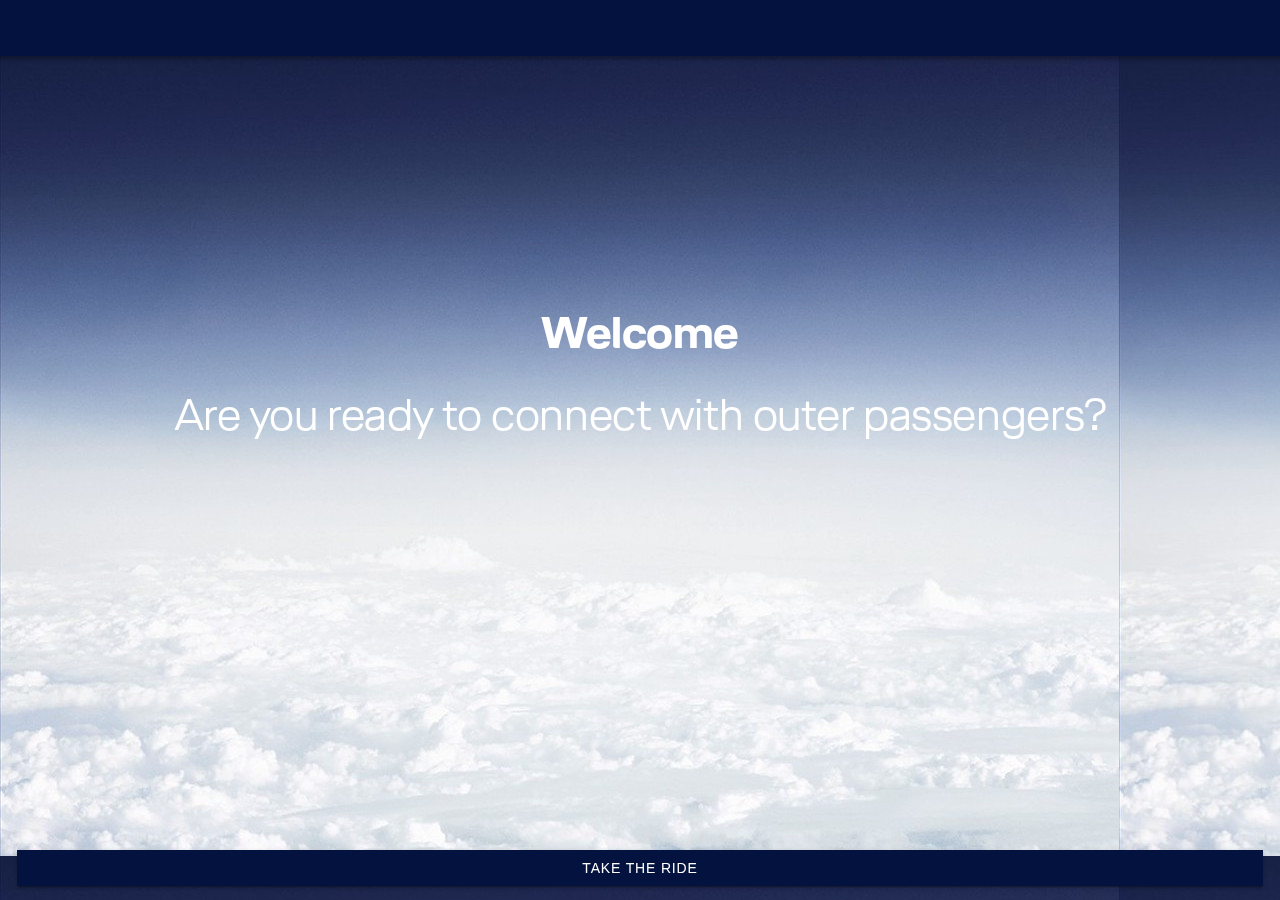
==== commit 9a392233: "pwa fourth try with pwa" ====
--- a/index.html
+++ b/index.html
@@ -24,5 +24,5 @@
 <body>
   <app-root></app-root>
   <noscript>Please enable JavaScript to continue using this application.</noscript>
-<script type="text/javascript" src="runtime.99cc8d96dee55007e3b1.js"></script><script type="text/javascript" src="polyfills.073ed57e69bb94fd548f.js"></script><script type="text/javascript" src="main.a9a7814dc563b35dc0c1.js"></script></body>
+<script type="text/javascript" src="runtime.c7ef697951f876e5415c.js"></script><script type="text/javascript" src="polyfills.073ed57e69bb94fd548f.js"></script><script type="text/javascript" src="main.d38b425aeac31df62fae.js"></script></body>
 </html>
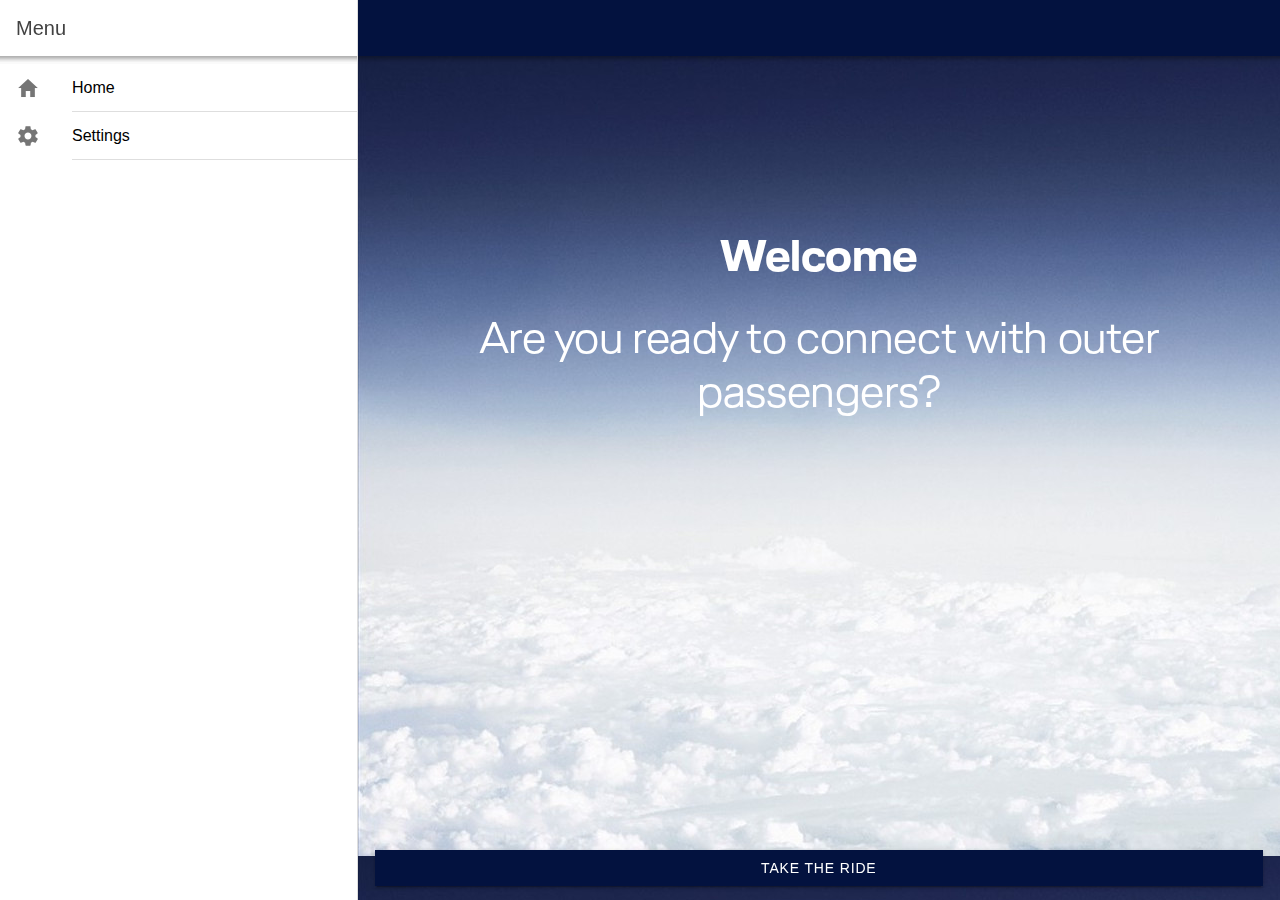
==== commit 8a6317ef: "pwa fifth try with pwa" ====
--- a/index.html
+++ b/index.html
@@ -24,5 +24,5 @@
 <body>
   <app-root></app-root>
   <noscript>Please enable JavaScript to continue using this application.</noscript>
-<script type="text/javascript" src="runtime.c7ef697951f876e5415c.js"></script><script type="text/javascript" src="polyfills.073ed57e69bb94fd548f.js"></script><script type="text/javascript" src="main.d38b425aeac31df62fae.js"></script></body>
+<script type="text/javascript" src="runtime.eb4122d5e86c06e5100d.js"></script><script type="text/javascript" src="polyfills.073ed57e69bb94fd548f.js"></script><script type="text/javascript" src="main.4617bdabfa4753af16bd.js"></script></body>
 </html>
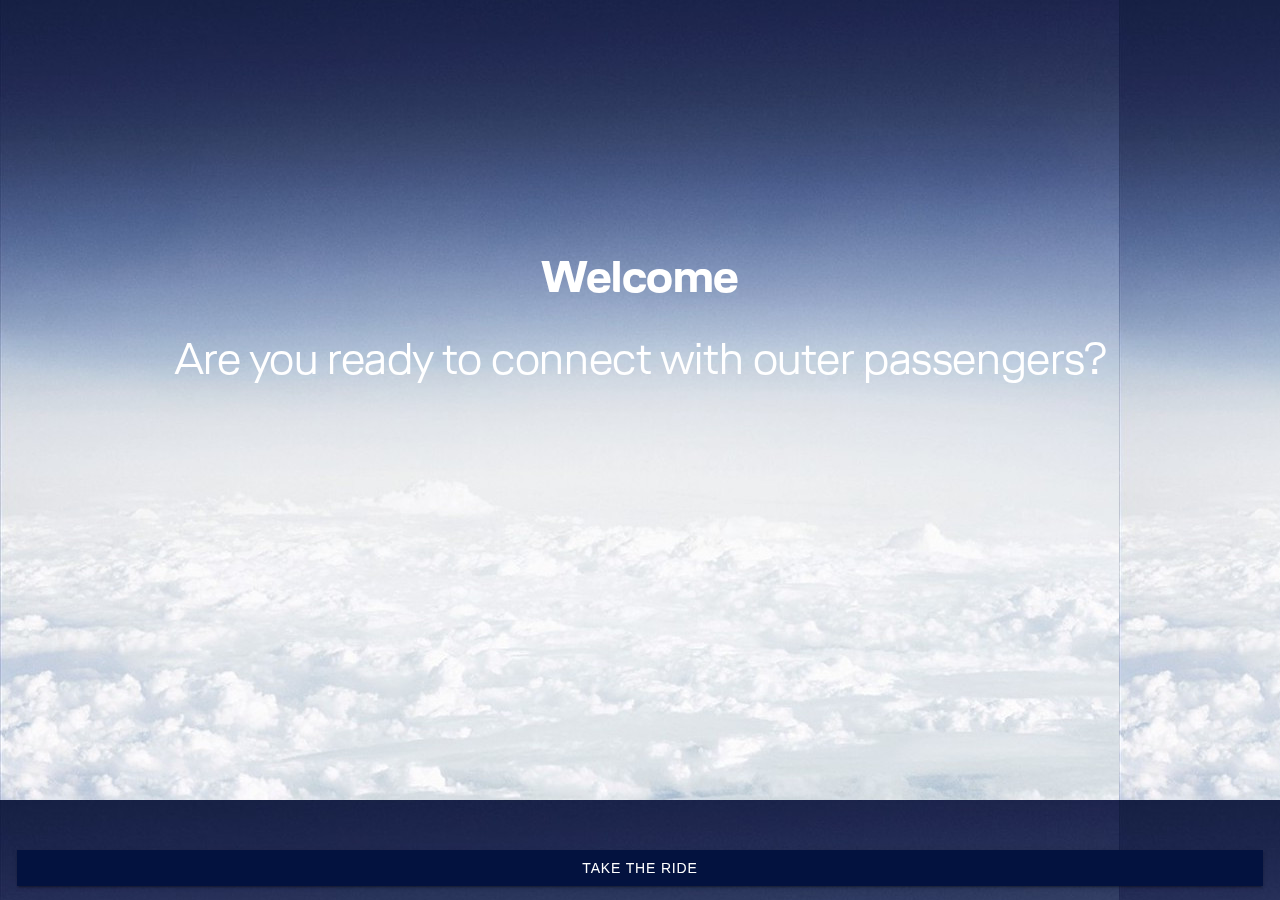
==== commit 48e0a51b: "pwa sixth try with pwa" ====
--- a/index.html
+++ b/index.html
@@ -24,5 +24,5 @@
 <body>
   <app-root></app-root>
   <noscript>Please enable JavaScript to continue using this application.</noscript>
-<script type="text/javascript" src="runtime.eb4122d5e86c06e5100d.js"></script><script type="text/javascript" src="polyfills.073ed57e69bb94fd548f.js"></script><script type="text/javascript" src="main.4617bdabfa4753af16bd.js"></script></body>
+<script type="text/javascript" src="runtime.99cc8d96dee55007e3b1.js"></script><script type="text/javascript" src="polyfills.073ed57e69bb94fd548f.js"></script><script type="text/javascript" src="main.a9a7814dc563b35dc0c1.js"></script></body>
 </html>
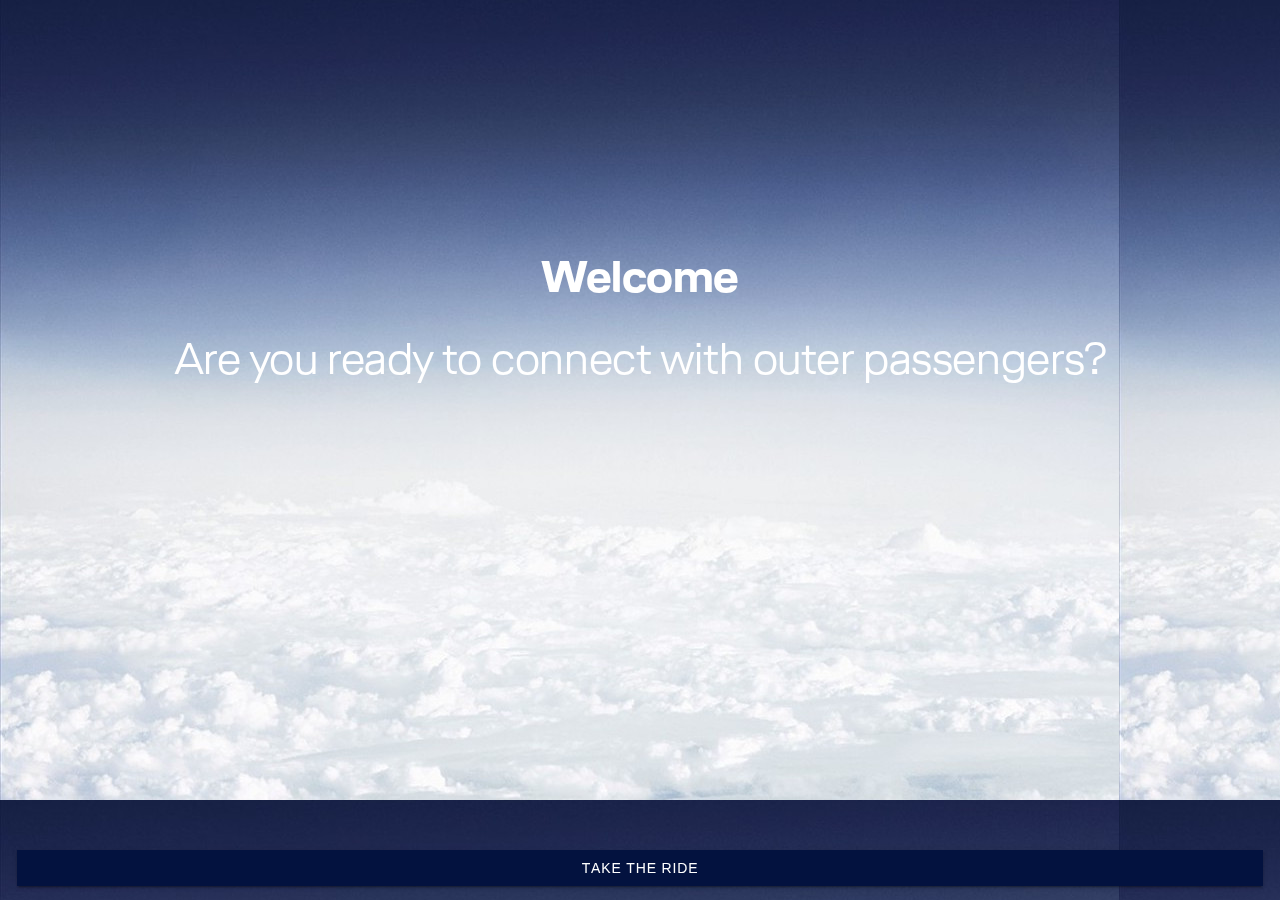
==== commit c492adb9: "pwa final try?" ====
--- a/index.html
+++ b/index.html
@@ -24,5 +24,5 @@
 <body>
   <app-root></app-root>
   <noscript>Please enable JavaScript to continue using this application.</noscript>
-<script type="text/javascript" src="runtime.99cc8d96dee55007e3b1.js"></script><script type="text/javascript" src="polyfills.073ed57e69bb94fd548f.js"></script><script type="text/javascript" src="main.a9a7814dc563b35dc0c1.js"></script></body>
+<script type="text/javascript" src="runtime.6541c78e1d2afcf06e68.js"></script><script type="text/javascript" src="polyfills.c6682182061471bb9f1d.js"></script><script type="text/javascript" src="main.ca2c5048906489f66921.js"></script></body>
 </html>
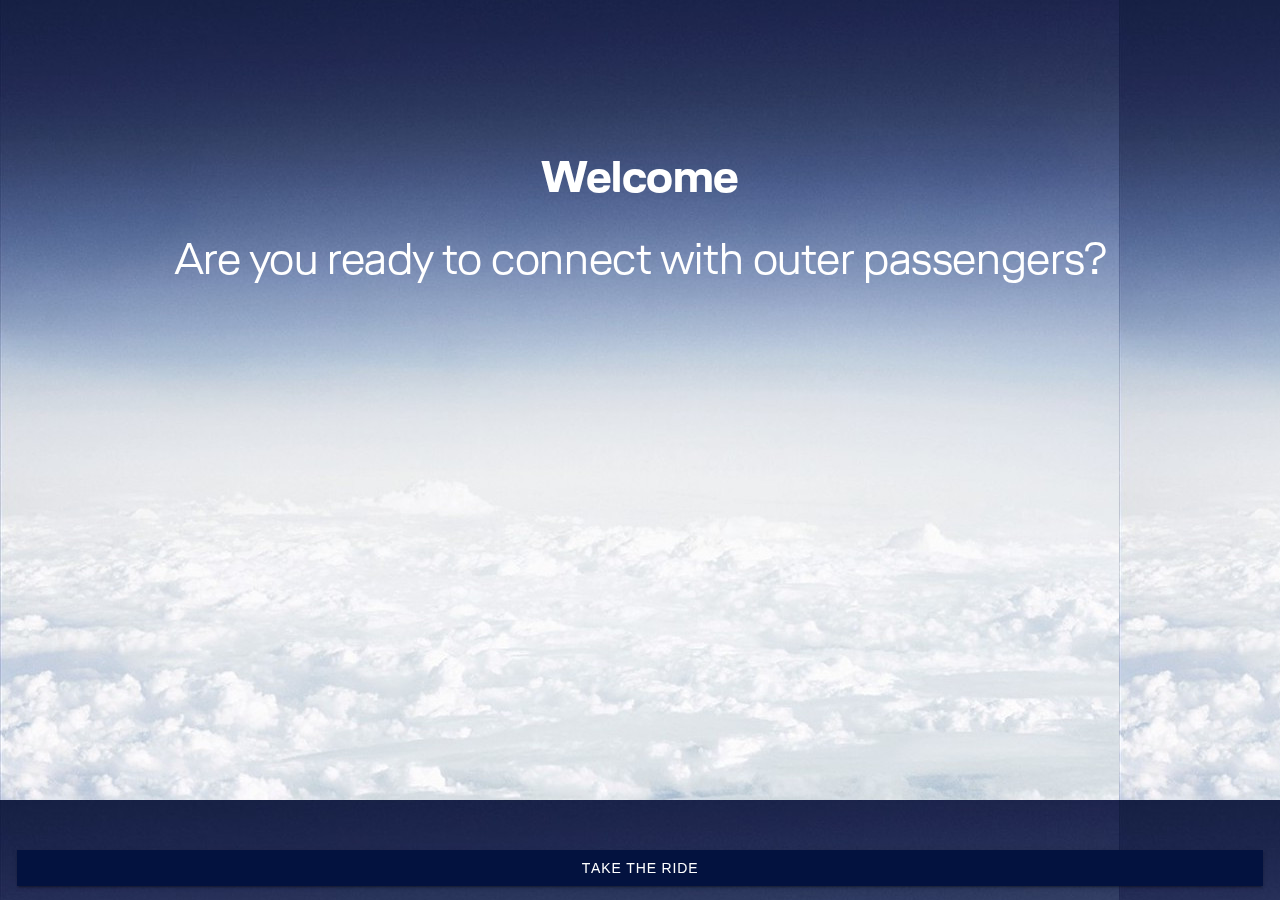
==== commit f96567f0: "pwa final try now2?" ====
--- a/index.html
+++ b/index.html
@@ -24,5 +24,5 @@
 <body>
   <app-root></app-root>
   <noscript>Please enable JavaScript to continue using this application.</noscript>
-<script type="text/javascript" src="runtime.6541c78e1d2afcf06e68.js"></script><script type="text/javascript" src="polyfills.c6682182061471bb9f1d.js"></script><script type="text/javascript" src="main.ca2c5048906489f66921.js"></script></body>
+<script type="text/javascript" src="runtime.ddeaa0d0d4af43cb600f.js"></script><script type="text/javascript" src="polyfills.c6682182061471bb9f1d.js"></script><script type="text/javascript" src="main.ca2c5048906489f66921.js"></script></body>
 </html>
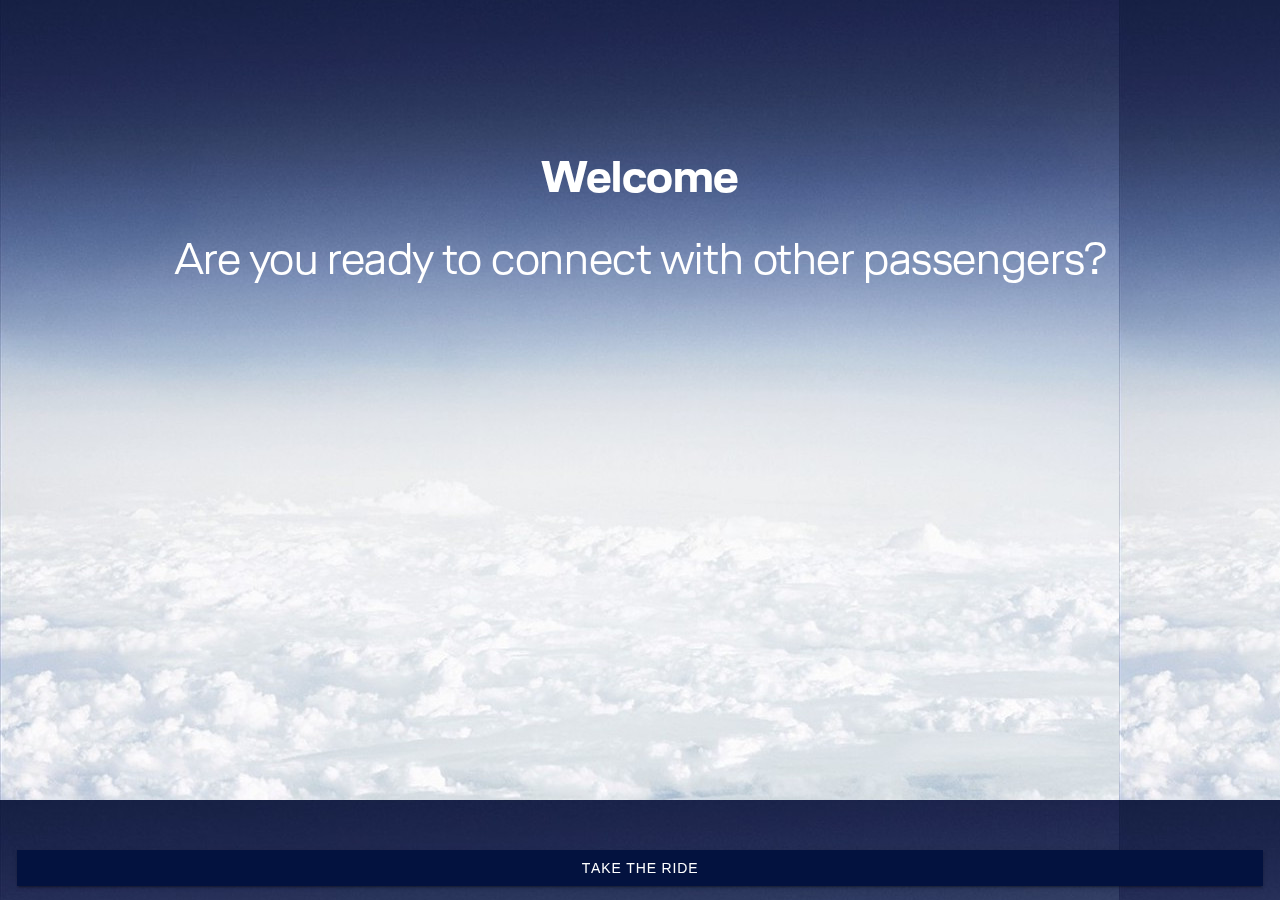
==== commit 7a403fe4: "pwa final try now3?" ====
--- a/index.html
+++ b/index.html
@@ -24,5 +24,5 @@
 <body>
   <app-root></app-root>
   <noscript>Please enable JavaScript to continue using this application.</noscript>
-<script type="text/javascript" src="runtime.ddeaa0d0d4af43cb600f.js"></script><script type="text/javascript" src="polyfills.c6682182061471bb9f1d.js"></script><script type="text/javascript" src="main.ca2c5048906489f66921.js"></script></body>
+<script type="text/javascript" src="runtime.f3a815b7b2392503c0d4.js"></script><script type="text/javascript" src="polyfills.c6682182061471bb9f1d.js"></script><script type="text/javascript" src="main.ca2c5048906489f66921.js"></script></body>
 </html>
